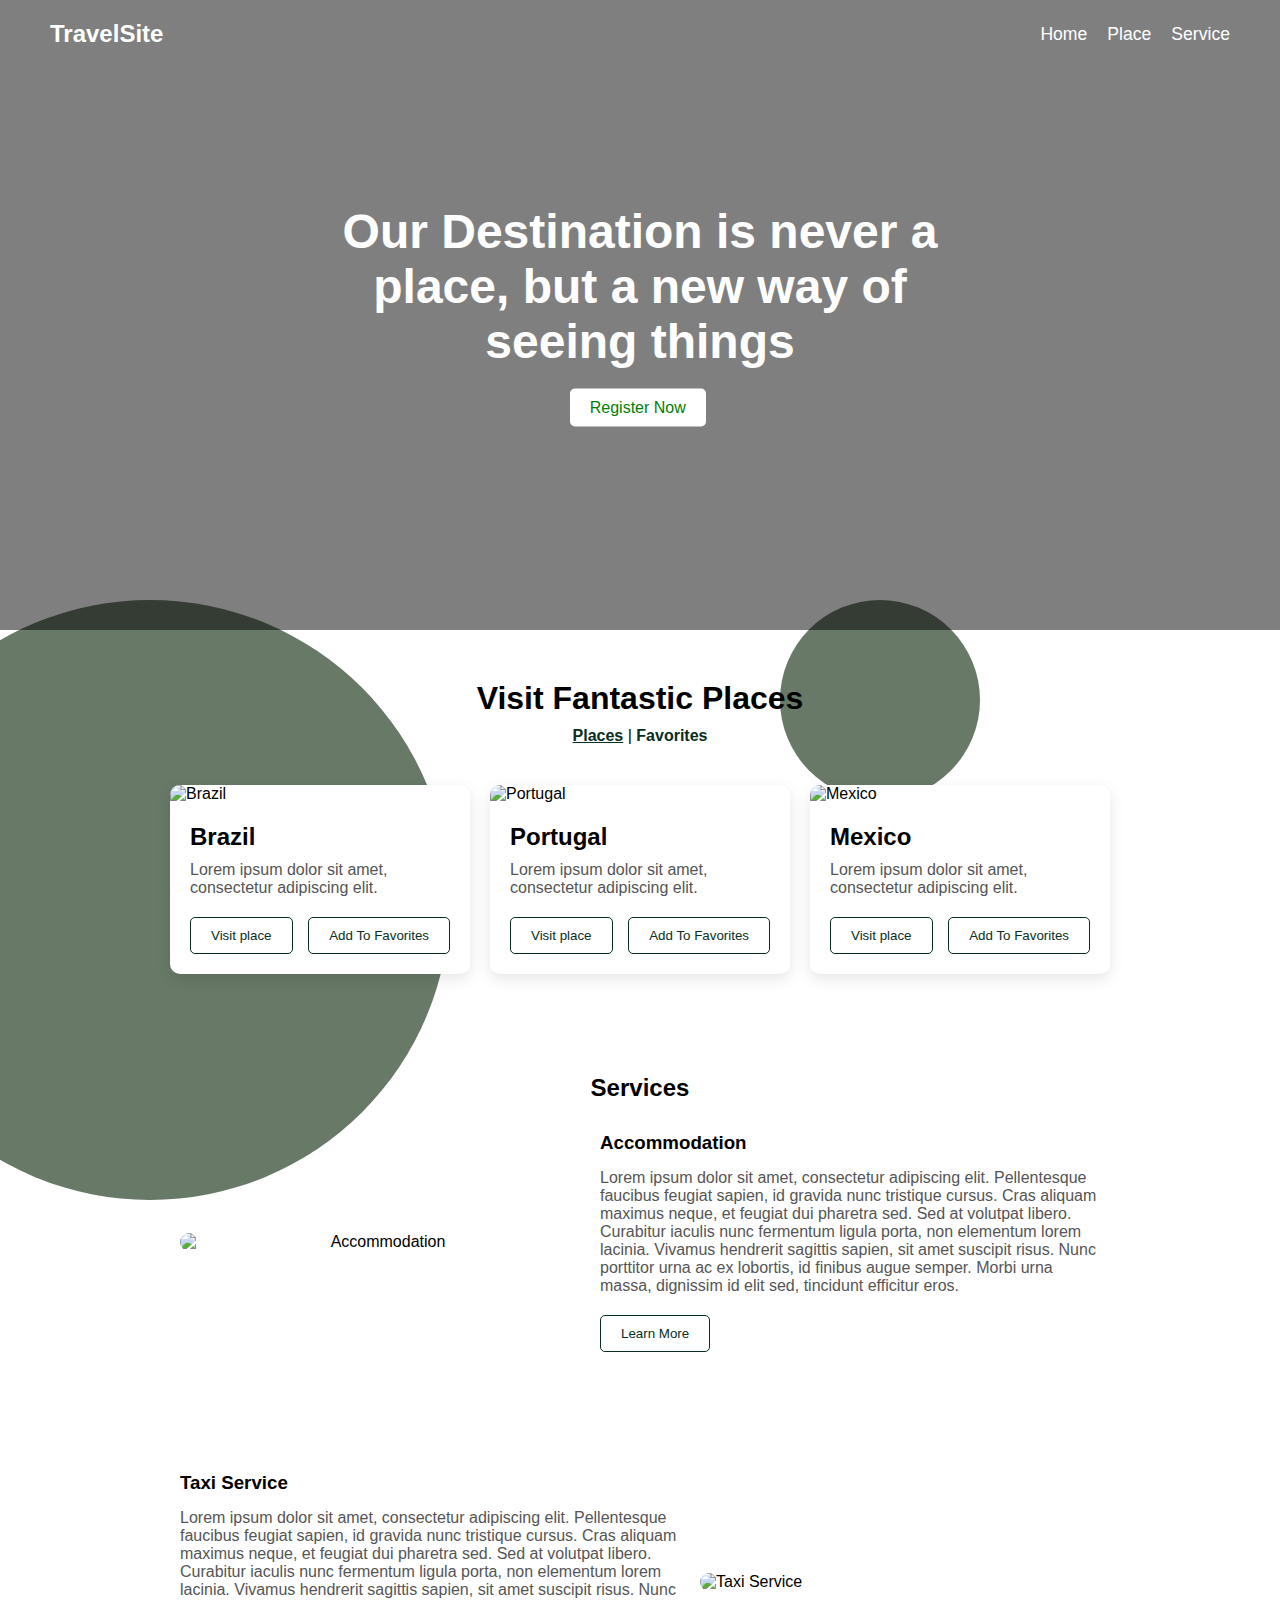
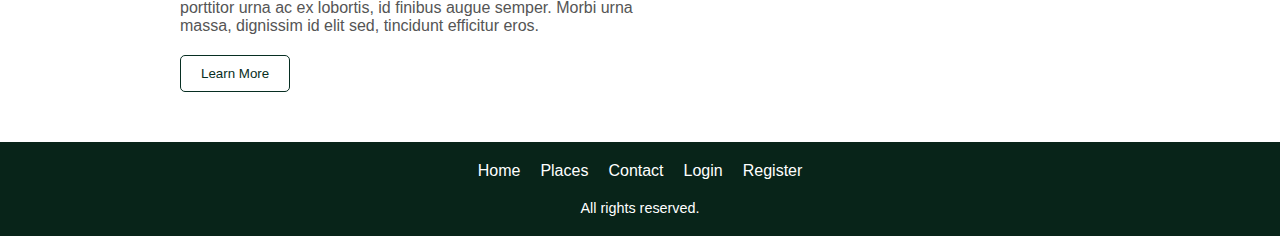
==== pagina/index.html @ 2ae44df0 "pagina" ====
<!DOCTYPE html>
<html lang="en">
<head>
    <meta charset="UTF-8">
    <meta name="viewport" content="width=device-width, initial-scale=1.0">
    <title>Travel Website</title>
    <link rel="stylesheet" href="styles.css">
    <style>
        
    </style>
</head>
<body>
    <div class="circulo1"></div>
    <div class="circulo2"></div>

    <header>
        <div class="overlay">
            <nav>
                <div class="logo">TravelSite</div>
                <ul>
                    <li><a href="#">Home</a></li>
                    <li><a href="#">Place</a></li>
                    <li><a href="#">Service</a></li>
                </ul>
            </nav>
            <div class="header-content">
                <h1>Our Destination is never a place, 
                    but a new way of seeing things</h1>
                
                <a href="#" class="btn">Register Now</a>
                <img src="" alt="">
            </div>
        </div>
    </header>

    <section class="places-section">
        <h1>Visit Fantastic Places</h1>
        <nav class="sub-menu">
            <a href="#" class="active">Places</a> | <a href="#">Favorites</a>
        </nav>

        <div class="cards-container">
            
            <div class="card">
                <img src="https://encrypted-tbn2.gstatic.com/images?q=tbn:ANd9GcSVIOHhsHjqAVZT3jkKhaDO_HNsZMYE4Z-TOv7F9QPjC3O-Abu1" alt="Brazil">
                <div class="card-content">
                    <h2>Brazil</h2>
                    <p>Lorem ipsum dolor sit amet, consectetur adipiscing elit.</p>
                    <div class="buttons">
                        <button>Visit place</button>
                        <button>Add To Favorites</button>
                    </div>
                </div>
            </div>
            
            <div class="card">
                <img src="https://encrypted-tbn1.gstatic.com/images?q=tbn:ANd9GcQgrIfgOj12pBYefpSc0kvxqsAULtHFbowl9EFf84vck4mCblpL" alt="Portugal">
                <div class="card-content">
                    <h2>Portugal</h2>
                    <p>Lorem ipsum dolor sit amet, consectetur adipiscing elit.</p>
                    <div class="buttons">
                        <button>Visit place</button>
                        <button>Add To Favorites</button>
                    </div>
                </div>
            </div>
            
            <div class="card">
                <img src="https://upload.wikimedia.org/wikipedia/commons/thumb/5/51/Chichen_Itza_3.jpg/640px-Chichen_Itza_3.jpg" alt="Mexico">
                <div class="card-content">
                    <h2>Mexico</h2>
                    <p>Lorem ipsum dolor sit amet, consectetur adipiscing elit.</p>
                    <div class="buttons">
                        <button>Visit place</button>
                        <button>Add To Favorites</button>
                    </div>
                </div>
            </div>
        </div>
    </section>

    <section class="services-section">
        <h2>Services</h2>
        <div class="service-item">
            <img src="https://s3-alpha-sig.figma.com/img/f211/7f42/77f97883c8eda46573ded4f627a7fbd9?Expires=1725840000&Key-Pair-Id=APKAQ4GOSFWCVNEHN3O4&Signature=JAcfW31ivbVCpCEfjpk5bs~NTjRxjiOBRThbnb1MOVOALol3wGexr5OO5Ii2IFae~b3zdnbv6Nr6RJns5H0FKMLCuHcePxTrkyTRhWU3NKRJd76v3sPqW8103jpNObsBnRxsJhvHvtvQIZ8v9wy1vDKYBmMPDeob5q3iZrWDSUWt0~HNju4idyUkNLmVsQ~VrQkot-3FgO5ZMTi~ch~elUwjj76LtFRzcN-sgjFxAuSofeWm~I7Q4u3e-ZjbjN55cYJFXQiJygfjDmDt0vCNxZ1U2yreJIqu2Ai1BQ0uHKgs7qp3y~bmISw2wkGoU84SwCJFLEp65xQXjwkiJ2vp~A__" alt="Accommodation">
            <div class="service-content">
                <h3>Accommodation</h3>
                <p>Lorem ipsum dolor sit amet, consectetur adipiscing elit. Pellentesque faucibus feugiat sapien, id gravida nunc tristique cursus. Cras aliquam maximus neque, et feugiat dui pharetra sed. Sed at volutpat libero. Curabitur iaculis nunc fermentum ligula porta, non elementum lorem lacinia. Vivamus hendrerit sagittis sapien, sit amet suscipit risus. Nunc porttitor urna ac ex lobortis, id finibus augue semper. Morbi urna massa, dignissim id elit sed, tincidunt efficitur eros.</p>
                <button>Learn More</button>
            </div>
        </div>
    </section>

    
    <div class="spacer"></div>

    <section class="taxi-section">
        <div class="service-item">
            <div class="service-content">
                <h3>Taxi Service</h3>
                <p>Lorem ipsum dolor sit amet, consectetur adipiscing elit. Pellentesque faucibus feugiat sapien, id gravida nunc tristique cursus. Cras aliquam maximus neque, et feugiat dui pharetra sed. Sed at volutpat libero. Curabitur iaculis nunc fermentum ligula porta, non elementum lorem lacinia. Vivamus hendrerit sagittis sapien, sit amet suscipit risus. Nunc porttitor urna ac ex lobortis, id finibus augue semper. Morbi urna massa, dignissim id elit sed, tincidunt efficitur eros.</p>
                <button>Learn More</button>
            </div>
            <img src="https://s3-alpha-sig.figma.com/img/2387/f7f4/2d3dbca6db7e0f5dc949e6aa856f477e?Expires=1725840000&Key-Pair-Id=APKAQ4GOSFWCVNEHN3O4&Signature=YdDckgXB8Ryu~8HmHih3nx5GJkH6hQB6gECGSrLTYzcQyb48cBBmLM2H3bJg1aalDjbkDOSP-mqIbOAB7spg98jjFUmNMyloyWKBiacjvtXQnQWyf5MiJ61gaqBeeJW6k1NwBNMqLExl9ipUcCWriBkkjdE8pJuc5brG-7iLDdYBK3bSZgOAiCh1Z~A40uaYqS1mpZ9W~0WoXVxWLmMRWCY3Z634N64ev5E5TbOwyuFUHl7nEmtu6xFDmH8rjErA-kA6cPZ~rE-Qg-X7Ti4PZOfhSEQ0OV5dct1pj1HydfIAXFckn1srPXE4w6WkCh6h8KUIrFOiIZLhQkCUdbG1GQ__" alt="Taxi Service">
        </div>
    </section>
    <div class="spacer"></div>
    <footer>
        <nav>
            <ul>
                <li><a href="#">Home</a></li>
                <li><a href="#">Places</a></li>
                <li><a href="#">Contact</a></li>
                <li><a href="#">Login</a></li>
                <li><a href="#">Register</a></li>
            </ul>
        </nav>
        <p>All rights reserved.</p>
    </footer>

</body>
</html>
---- pagina/styles.css ----
body, h1, h2, h3, p, ul, li {
    margin: 0;
    padding: 0;
    font-family: 'Arial', sans-serif;
}


header {
    position: relative;
    height: 70vh;
    background: url('https://s3-alpha-sig.figma.com/img/dc5e/6f49/188b2389b0e974093560030b713f5183?Expires=1725840000&Key-Pair-Id=APKAQ4GOSFWCVNEHN3O4&Signature=mBSjk0veWOFPQyH9C2gTd4fEYN3L-2EzKtVresQxyf38GY7gsolXmtoa2jEkVU-lA-QFUHwJWeHb3N3vypzztDmDbujr~CRLzWOrkCUYLIz38bwCAae4~BNYVya69Pj9XPIqG-mxy0gGi9l4w-qtQo6eXiuTtVDrNQg3hggXap8~6SNRyf098GayKheHj3~3~RvOBX6CFCkUpoRvyCPAFJr8Rp8ON8Wn06exbmbSJUcoT37nV~9lrOshLhrSCPYIW1lyrCzozghlLqCCIapcBLwYKmosY3npqet2IeRY9X5r9hKl3V4TRyPi3L9Xdu3-2Gpyrz026Qzi0llN0hsjDQ__') no-repeat; 
    background-size: 100%;
    background-position-x: center;
    background-position-y: 80%;
    color: white;
}

header .overlay {
    position: absolute;
    top: 0;
    left: 0;
    width: 100%;
    height: 100%;
    background: rgba(0, 0, 0, 0.5); 
}



header nav {
    display: flex;
    justify-content: space-between;
    align-items: center;
    padding: 20px 50px;
}

header nav .logo {
    font-size: 1.5em;
    font-weight: bold;
}

header nav ul {
    list-style: none;
    display: flex;
    gap: 20px;
}

header nav ul li a {
    color: white;
    text-decoration: none;
    font-size: 1.1em;
}

header .header-content {
    position: absolute;
    top: 50%;
    left: 50%;
    transform: translate(-50%, -50%);
    text-align: center;
}

header .header-content h1 {
    font-size: 3em;
    margin: 0;
}


.btn {
    display: inline-block;
    background-color: white;
    color: green;
    padding: 10px 20px;
    margin-top: 20px;
    text-decoration: none;
    border-radius: 5px;
    font-size: 16px;
    transition: background-color 0.3s ease;
}




.places-section {
    text-align: center;
    padding: 50px 0;
}

.places-section h1 {
    margin-bottom: 10px;
}

.sub-menu {
    margin-bottom: 40px;
}

.sub-menu a {
    text-decoration: none;
    color: #072E22;
    font-weight: bold;
}

.sub-menu a.active {
    text-decoration: underline;
}

.cards-container {
    display: flex;
    justify-content: center;
    gap: 20px;
}

.card {
    background: white;
    border-radius: 10px;
    box-shadow: 0 5px 15px rgba(0, 0, 0, 0.1);
    overflow: hidden;
    width: 300px;
    text-align: left;
}

.card img {
    width: 100%;
    height: auto;
}

.card-content {
    padding: 20px;
}

.card-content h2 {
    margin-bottom: 10px;
}

.card-content p {
    margin-bottom: 20px;
    color: #555;
}

.buttons {
    display: flex;
    justify-content: space-between;
}

.buttons button {
    background: none;
    border: 1px solid #072E22;
    color: #072E22;
    padding: 10px 20px;
    border-radius: 5px;
    cursor: pointer;
    transition: background 0.3s, color 0.3s;
}

.buttons button:hover {
    background: #072E22;
    color: white;
}


.services-section  {
    text-align: center;
    padding: 50px 0;
}

.services-section h2 {
    margin-bottom: 30px;
}


.service-item {
    display: flex;
    align-items: center;
    justify-content: center;
    gap: 20px;
    margin-top: 20px;
}

.service-item img {
    width: 400px;
    border-radius: 10px;
}

.service-content {
    max-width: 500px;
    text-align: left;
}

.service-content h3 {
    margin-bottom: 15px;
}

.service-content p {
    margin-bottom: 20px;
    color: #555;
}

.service-content button {
    background: none;
    border: 1px solid #072E22;
    color: #072E22;
    padding: 10px 20px;
    border-radius: 5px;
    cursor: pointer;
    transition: background 0.3s, color 0.3s;
}

.service-content button:hover {
    background: #072E22;
    color: white;
}


footer {
    background-color: #082419;
    color: white;
    text-align: center;
    padding: 20px 0;
}

footer nav ul {
    list-style: none;
    display: flex;
    justify-content: center;
    gap: 20px;
}

footer nav ul li a {
    color: white;
    text-decoration: none;
}

footer p {
    margin-top: 20px;
    font-size: 0.9em;
}

.spacer {
    height: 50px; 
}

@media (min-width: 600px) {
    .circulo1 {
        width: 600px;
        height: 600px;
        z-index: -100;
        margin-top: 600px;
        left: -150px;
        position: absolute;
        border-radius: 50%;
        background-color: rgba(53, 75, 53, 0.747);
    }

    .circulo2 {
        width: 200px;
        height: 200px;
        position: absolute;
        right: 300px;
        top: 600px;
        z-index: -100;
        border-radius: 50%;
        background-color: rgba(53, 75, 53, 0.747);
    }
}
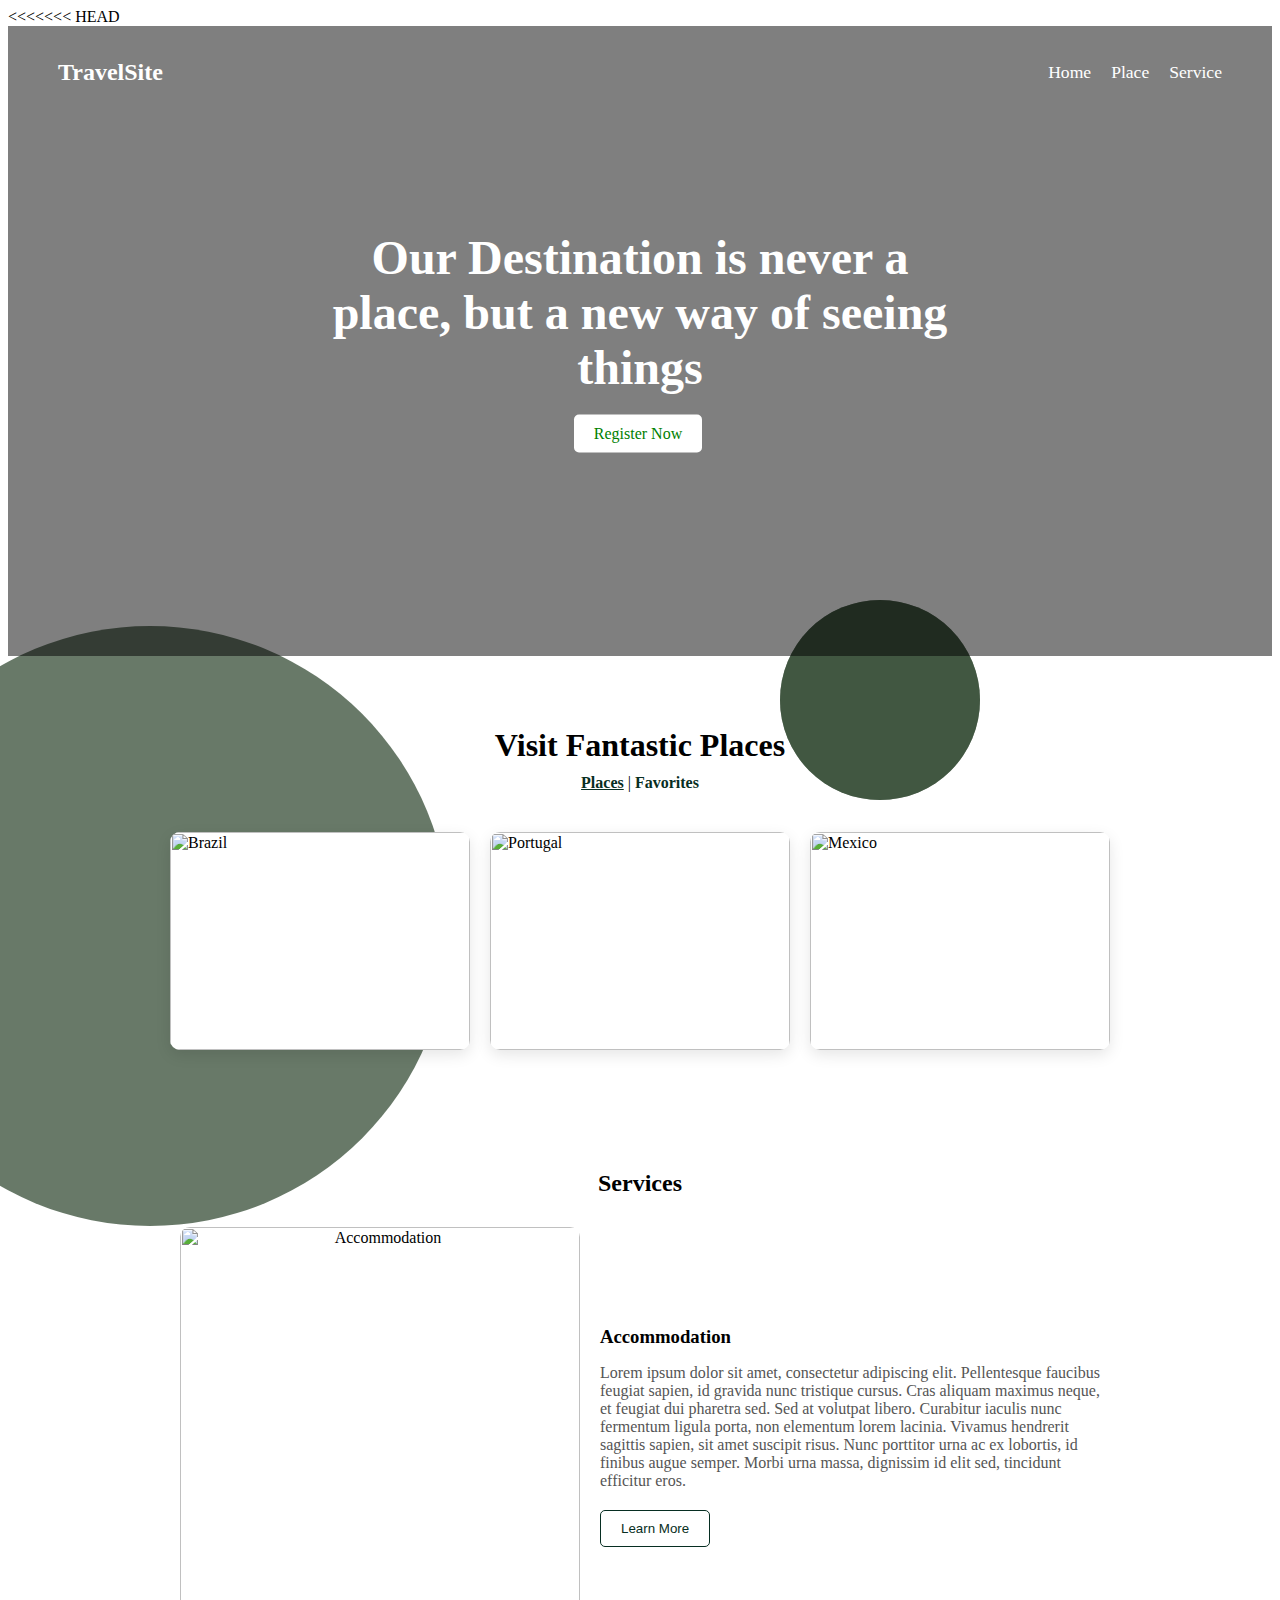
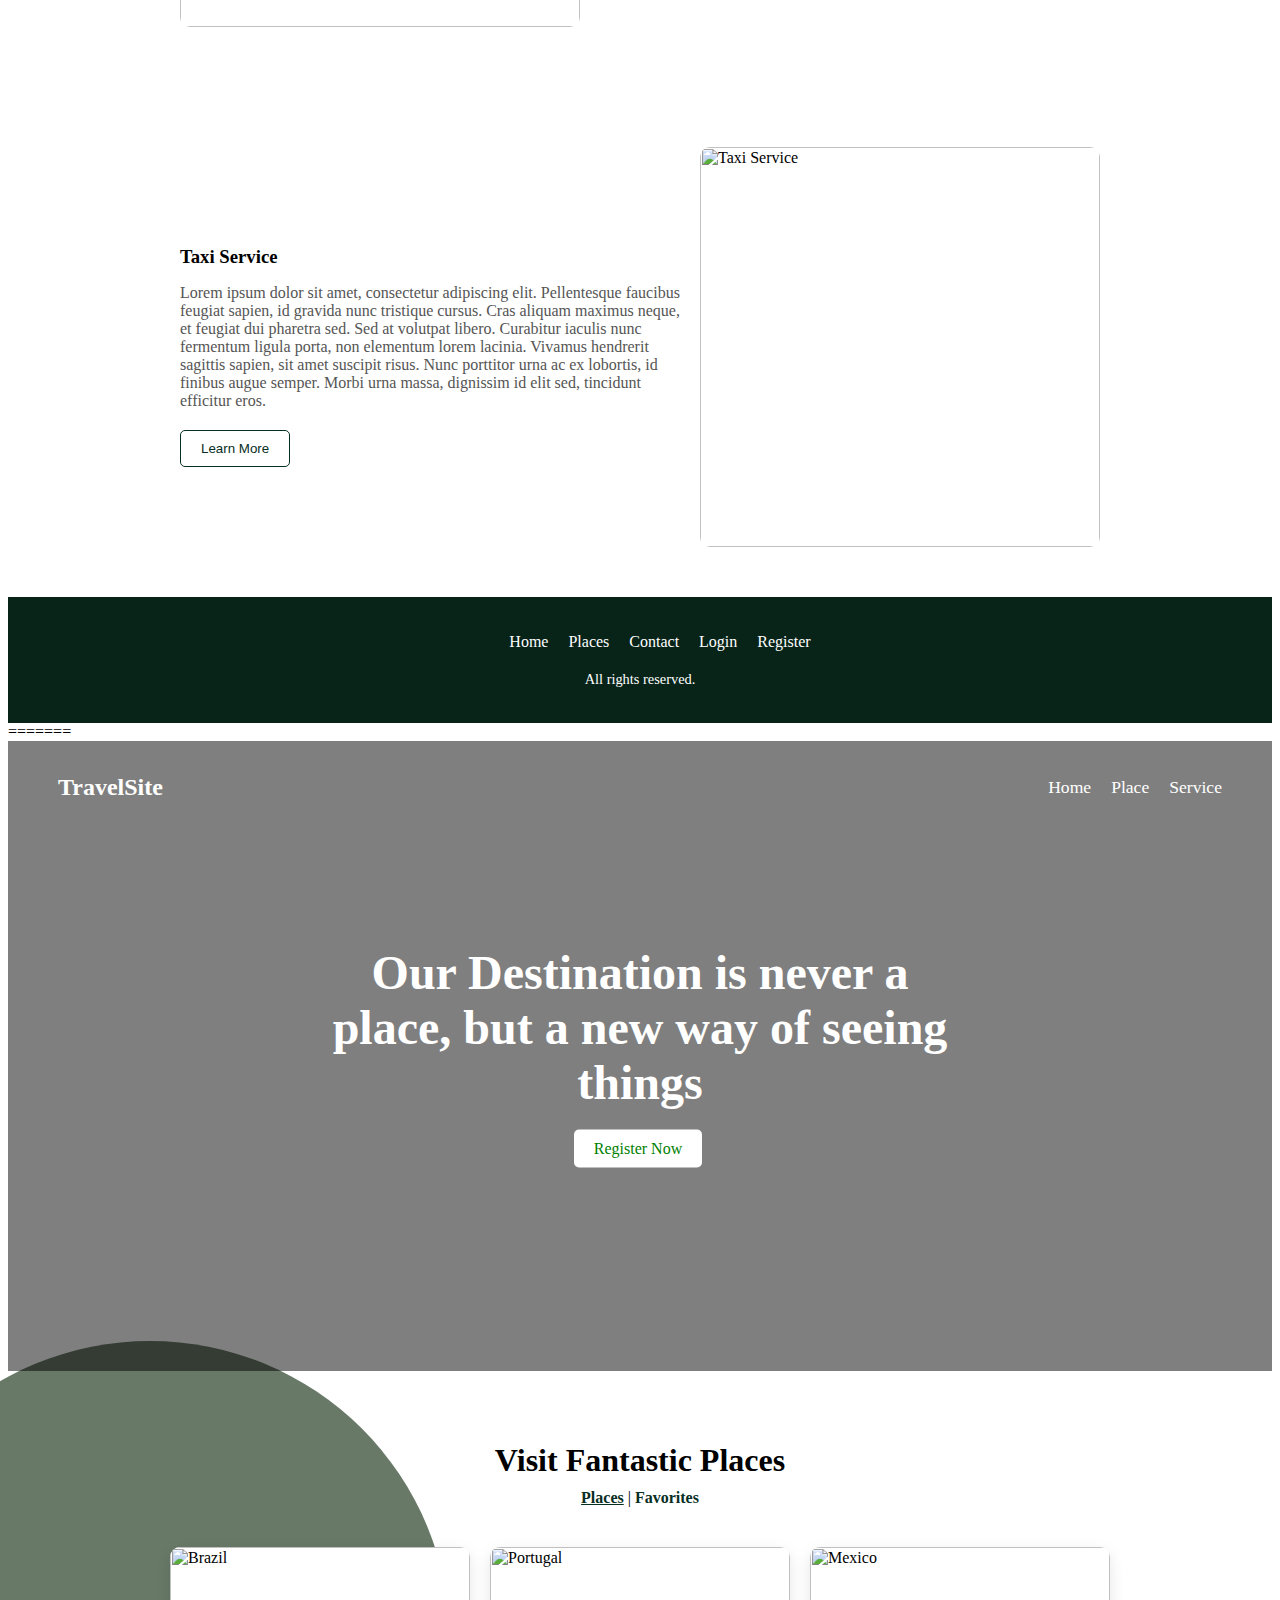
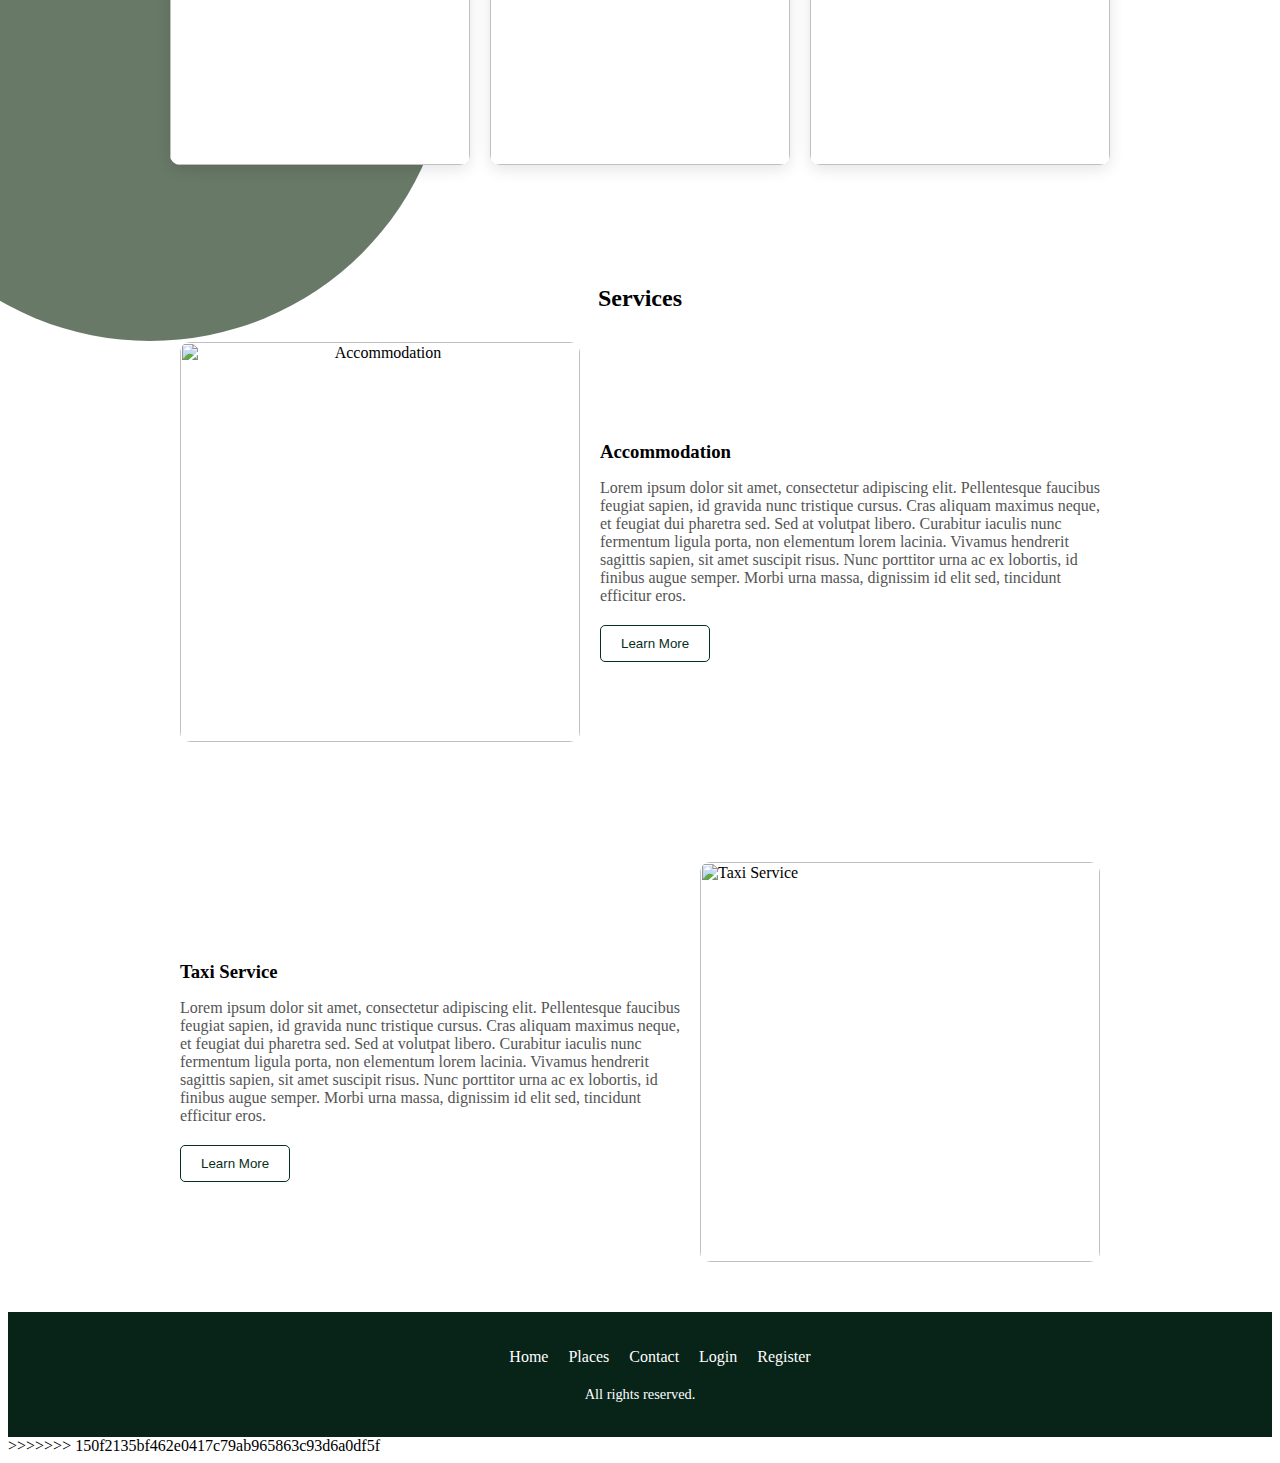
==== commit 56ceee60: "cambios" ====
--- a/pagina/index.html
+++ b/pagina/index.html
@@ -1,3 +1,4 @@
+<<<<<<< HEAD
 <!DOCTYPE html>
 <html lang="en">
 <head>
@@ -47,7 +48,7 @@
                     <h2>Brazil</h2>
                     <p>Lorem ipsum dolor sit amet, consectetur adipiscing elit.</p>
                     <div class="buttons">
-                        <button>Visit place</button>
+                        <button class="visit-place" data-country="Brazil" data-image="https://encrypted-tbn2.gstatic.com/images?q=tbn:ANd9GcSVIOHhsHjqAVZT3jkKhaDO_HNsZMYE4Z-TOv7F9QPjC3O-Abu1" data-description="Brazil is known for its tropical beaches, rainforests, and vibrant culture.">Visit place</button>
                         <button>Add To Favorites</button>
                     </div>
                 </div>
@@ -59,7 +60,7 @@
                     <h2>Portugal</h2>
                     <p>Lorem ipsum dolor sit amet, consectetur adipiscing elit.</p>
                     <div class="buttons">
-                        <button>Visit place</button>
+                        <button class="visit-place" data-country="Portugal" data-image="https://encrypted-tbn1.gstatic.com/images?q=tbn:ANd9GcQgrIfgOj12pBYefpSc0kvxqsAULtHFbowl9EFf84vck4mCblpL" data-description="Portugal is known for its historical landmarks, beautiful beaches, and delicious cuisine.">Visit place</button>
                         <button>Add To Favorites</button>
                     </div>
                 </div>
@@ -71,7 +72,7 @@
                     <h2>Mexico</h2>
                     <p>Lorem ipsum dolor sit amet, consectetur adipiscing elit.</p>
                     <div class="buttons">
-                        <button>Visit place</button>
+                        <button class="visit-place" data-country="Mexico" data-image="https://upload.wikimedia.org/wikipedia/commons/thumb/5/51/Chichen_Itza_3.jpg/640px-Chichen_Itza_3.jpg" data-description="Mexico offers a blend of modern cities, ancient ruins, and vibrant culture.">Visit place</button>
                         <button>Add To Favorites</button>
                     </div>
                 </div>
@@ -82,7 +83,7 @@
     <section class="services-section">
         <h2>Services</h2>
         <div class="service-item">
-            <img src="https://s3-alpha-sig.figma.com/img/f211/7f42/77f97883c8eda46573ded4f627a7fbd9?Expires=1725840000&Key-Pair-Id=APKAQ4GOSFWCVNEHN3O4&Signature=JAcfW31ivbVCpCEfjpk5bs~NTjRxjiOBRThbnb1MOVOALol3wGexr5OO5Ii2IFae~b3zdnbv6Nr6RJns5H0FKMLCuHcePxTrkyTRhWU3NKRJd76v3sPqW8103jpNObsBnRxsJhvHvtvQIZ8v9wy1vDKYBmMPDeob5q3iZrWDSUWt0~HNju4idyUkNLmVsQ~VrQkot-3FgO5ZMTi~ch~elUwjj76LtFRzcN-sgjFxAuSofeWm~I7Q4u3e-ZjbjN55cYJFXQiJygfjDmDt0vCNxZ1U2yreJIqu2Ai1BQ0uHKgs7qp3y~bmISw2wkGoU84SwCJFLEp65xQXjwkiJ2vp~A__" alt="Accommodation">
+            <img src="https://s3-alpha-sig.figma.com/img/f211/7f42/77f97883c8eda46573ded4f627a7fbd9?Expires=1729468800&Key-Pair-Id=APKAQ4GOSFWCVNEHN3O4&Signature=CHso~2fbW4JmCZ6v344NCRsV-hiexZ4Yf~~8CoFec0WB~ww0FepSpCwjx95UBZ9kbRFhb4jVEAgh4qrPXM6cYluhaucamerPU35rbHJysqO6W~hWiqQhlVPQJjEL-WtdP4pHT-hmtLT2VMlFLM-pQrT-dIUPwdSB39kfUHSNkM6bAJl~NrUJyAxQ6~P-2TVfIyEVe~rChDHMIXucdObtwgidehv-6lbbdBlk0~sBvrJOvOV-F2KOFNQH5Ky30-90UNNIs1DEpuoIVbCb-~d0zZnXdy9sKfClt3vVqyV4gh8PciPfr5S1~33Jb7g94rgXqakXIR8N6I~oUdifxB7kcA__" alt="Accommodation">
             <div class="service-content">
                 <h3>Accommodation</h3>
                 <p>Lorem ipsum dolor sit amet, consectetur adipiscing elit. Pellentesque faucibus feugiat sapien, id gravida nunc tristique cursus. Cras aliquam maximus neque, et feugiat dui pharetra sed. Sed at volutpat libero. Curabitur iaculis nunc fermentum ligula porta, non elementum lorem lacinia. Vivamus hendrerit sagittis sapien, sit amet suscipit risus. Nunc porttitor urna ac ex lobortis, id finibus augue semper. Morbi urna massa, dignissim id elit sed, tincidunt efficitur eros.</p>
@@ -101,7 +102,7 @@
                 <p>Lorem ipsum dolor sit amet, consectetur adipiscing elit. Pellentesque faucibus feugiat sapien, id gravida nunc tristique cursus. Cras aliquam maximus neque, et feugiat dui pharetra sed. Sed at volutpat libero. Curabitur iaculis nunc fermentum ligula porta, non elementum lorem lacinia. Vivamus hendrerit sagittis sapien, sit amet suscipit risus. Nunc porttitor urna ac ex lobortis, id finibus augue semper. Morbi urna massa, dignissim id elit sed, tincidunt efficitur eros.</p>
                 <button>Learn More</button>
             </div>
-            <img src="https://s3-alpha-sig.figma.com/img/2387/f7f4/2d3dbca6db7e0f5dc949e6aa856f477e?Expires=1725840000&Key-Pair-Id=APKAQ4GOSFWCVNEHN3O4&Signature=YdDckgXB8Ryu~8HmHih3nx5GJkH6hQB6gECGSrLTYzcQyb48cBBmLM2H3bJg1aalDjbkDOSP-mqIbOAB7spg98jjFUmNMyloyWKBiacjvtXQnQWyf5MiJ61gaqBeeJW6k1NwBNMqLExl9ipUcCWriBkkjdE8pJuc5brG-7iLDdYBK3bSZgOAiCh1Z~A40uaYqS1mpZ9W~0WoXVxWLmMRWCY3Z634N64ev5E5TbOwyuFUHl7nEmtu6xFDmH8rjErA-kA6cPZ~rE-Qg-X7Ti4PZOfhSEQ0OV5dct1pj1HydfIAXFckn1srPXE4w6WkCh6h8KUIrFOiIZLhQkCUdbG1GQ__" alt="Taxi Service">
+            <img src="https://s3-alpha-sig.figma.com/img/2387/f7f4/2d3dbca6db7e0f5dc949e6aa856f477e?Expires=1729468800&Key-Pair-Id=APKAQ4GOSFWCVNEHN3O4&Signature=MIA-k4H0KrnjK0hBtUazVjPa4T3Q-TM5L7mVZtXCCAVTN8K4VQ2pvmx2EAV1XgoL1wwIlRHgpW3K~Wec0JYYz9O8XRAD2HYoiSceEIqu4-alTOZt0jmVv5CA1kSAY3uJo4i--Z5GnX~[base64]" alt="Taxi Service">
         </div>
     </section>
     <div class="spacer"></div>
@@ -118,7 +119,152 @@
         <p>All rights reserved.</p>
     </footer>
 
+    
+    <div id="modal" class="modal">
+        <div class="modal-content">
+            <span class="close">&times;</span>
+            <div class="modal-header">
+                <h2 id="modal-title">Destination Name</h2>
+            </div>
+            <div class="modal-body">
+                <img id="modal-image" src="" alt="Country Image" style="width: 400px; height: auto; margin-right: 20px;">
+                <div id="modal-text">
+                    <p id="modal-description">Lorem ipsum dolor sit amet, consectetur adipiscing elit. Pellentesque faucibus feugiat sapien, id gravida nunc tristique cursus...</p>
+                </div>
+            </div>
+        </div>
+    </div>
+
+
+    <script src="index.js"></script>
+
 </body>
 </html>
 
 
+=======
+<!DOCTYPE html>
+<html lang="en">
+<head>
+    <meta charset="UTF-8">
+    <meta name="viewport" content="width=device-width, initial-scale=1.0">
+    <title>Travel Website</title>
+    <link rel="stylesheet" href="styles.css">
+    <style>
+        
+    </style>
+</head>
+<body>
+    <div class="circulo1"></div>
+    <div class="circulo2"></div>
+
+    <header>
+        <div class="overlay">
+            <nav>
+                <div class="logo">TravelSite</div>
+                <ul>
+                    <li><a href="#">Home</a></li>
+                    <li><a href="#">Place</a></li>
+                    <li><a href="#">Service</a></li>
+                </ul>
+            </nav>
+            <div class="header-content">
+                <h1>Our Destination is never a place, 
+                    but a new way of seeing things</h1>
+                
+                <a href="#" class="btn">Register Now</a>
+                <img src="" alt="">
+            </div>
+        </div>
+    </header>
+
+    <section class="places-section">
+        <h1>Visit Fantastic Places</h1>
+        <nav class="sub-menu">
+            <a href="#" class="active">Places</a> | <a href="#">Favorites</a>
+        </nav>
+
+        <div class="cards-container">
+            
+            <div class="card">
+                <img src="https://encrypted-tbn2.gstatic.com/images?q=tbn:ANd9GcSVIOHhsHjqAVZT3jkKhaDO_HNsZMYE4Z-TOv7F9QPjC3O-Abu1" alt="Brazil">
+                <div class="card-content">
+                    <h2>Brazil</h2>
+                    <p>Lorem ipsum dolor sit amet, consectetur adipiscing elit.</p>
+                    <div class="buttons">
+                        <button>Visit place</button>
+                        <button>Add To Favorites</button>
+                    </div>
+                </div>
+            </div>
+            
+            <div class="card">
+                <img src="https://encrypted-tbn1.gstatic.com/images?q=tbn:ANd9GcQgrIfgOj12pBYefpSc0kvxqsAULtHFbowl9EFf84vck4mCblpL" alt="Portugal">
+                <div class="card-content">
+                    <h2>Portugal</h2>
+                    <p>Lorem ipsum dolor sit amet, consectetur adipiscing elit.</p>
+                    <div class="buttons">
+                        <button>Visit place</button>
+                        <button>Add To Favorites</button>
+                    </div>
+                </div>
+            </div>
+            
+            <div class="card">
+                <img src="https://upload.wikimedia.org/wikipedia/commons/thumb/5/51/Chichen_Itza_3.jpg/640px-Chichen_Itza_3.jpg" alt="Mexico">
+                <div class="card-content">
+                    <h2>Mexico</h2>
+                    <p>Lorem ipsum dolor sit amet, consectetur adipiscing elit.</p>
+                    <div class="buttons">
+                        <button>Visit place</button>
+                        <button>Add To Favorites</button>
+                    </div>
+                </div>
+            </div>
+        </div>
+    </section>
+
+    <section class="services-section">
+        <h2>Services</h2>
+        <div class="service-item">
+            <img src="https://s3-alpha-sig.figma.com/img/f211/7f42/77f97883c8eda46573ded4f627a7fbd9?Expires=1725840000&Key-Pair-Id=APKAQ4GOSFWCVNEHN3O4&Signature=JAcfW31ivbVCpCEfjpk5bs~NTjRxjiOBRThbnb1MOVOALol3wGexr5OO5Ii2IFae~b3zdnbv6Nr6RJns5H0FKMLCuHcePxTrkyTRhWU3NKRJd76v3sPqW8103jpNObsBnRxsJhvHvtvQIZ8v9wy1vDKYBmMPDeob5q3iZrWDSUWt0~HNju4idyUkNLmVsQ~VrQkot-3FgO5ZMTi~ch~elUwjj76LtFRzcN-sgjFxAuSofeWm~I7Q4u3e-ZjbjN55cYJFXQiJygfjDmDt0vCNxZ1U2yreJIqu2Ai1BQ0uHKgs7qp3y~bmISw2wkGoU84SwCJFLEp65xQXjwkiJ2vp~A__" alt="Accommodation">
+            <div class="service-content">
+                <h3>Accommodation</h3>
+                <p>Lorem ipsum dolor sit amet, consectetur adipiscing elit. Pellentesque faucibus feugiat sapien, id gravida nunc tristique cursus. Cras aliquam maximus neque, et feugiat dui pharetra sed. Sed at volutpat libero. Curabitur iaculis nunc fermentum ligula porta, non elementum lorem lacinia. Vivamus hendrerit sagittis sapien, sit amet suscipit risus. Nunc porttitor urna ac ex lobortis, id finibus augue semper. Morbi urna massa, dignissim id elit sed, tincidunt efficitur eros.</p>
+                <button>Learn More</button>
+            </div>
+        </div>
+    </section>
+
+    
+    <div class="spacer"></div>
+
+    <section class="taxi-section">
+        <div class="service-item">
+            <div class="service-content">
+                <h3>Taxi Service</h3>
+                <p>Lorem ipsum dolor sit amet, consectetur adipiscing elit. Pellentesque faucibus feugiat sapien, id gravida nunc tristique cursus. Cras aliquam maximus neque, et feugiat dui pharetra sed. Sed at volutpat libero. Curabitur iaculis nunc fermentum ligula porta, non elementum lorem lacinia. Vivamus hendrerit sagittis sapien, sit amet suscipit risus. Nunc porttitor urna ac ex lobortis, id finibus augue semper. Morbi urna massa, dignissim id elit sed, tincidunt efficitur eros.</p>
+                <button>Learn More</button>
+            </div>
+            <img src="https://s3-alpha-sig.figma.com/img/2387/f7f4/2d3dbca6db7e0f5dc949e6aa856f477e?Expires=1725840000&Key-Pair-Id=APKAQ4GOSFWCVNEHN3O4&Signature=YdDckgXB8Ryu~8HmHih3nx5GJkH6hQB6gECGSrLTYzcQyb48cBBmLM2H3bJg1aalDjbkDOSP-mqIbOAB7spg98jjFUmNMyloyWKBiacjvtXQnQWyf5MiJ61gaqBeeJW6k1NwBNMqLExl9ipUcCWriBkkjdE8pJuc5brG-7iLDdYBK3bSZgOAiCh1Z~A40uaYqS1mpZ9W~0WoXVxWLmMRWCY3Z634N64ev5E5TbOwyuFUHl7nEmtu6xFDmH8rjErA-kA6cPZ~rE-Qg-X7Ti4PZOfhSEQ0OV5dct1pj1HydfIAXFckn1srPXE4w6WkCh6h8KUIrFOiIZLhQkCUdbG1GQ__" alt="Taxi Service">
+        </div>
+    </section>
+    <div class="spacer"></div>
+    <footer>
+        <nav>
+            <ul>
+                <li><a href="#">Home</a></li>
+                <li><a href="#">Places</a></li>
+                <li><a href="#">Contact</a></li>
+                <li><a href="#">Login</a></li>
+                <li><a href="#">Register</a></li>
+            </ul>
+        </nav>
+        <p>All rights reserved.</p>
+    </footer>
+
+</body>
+</html>
+
+
+>>>>>>> 150f2135bf462e0417c79ab965863c93d6a0df5f
--- a/pagina/styles.css
+++ b/pagina/styles.css
@@ -1,3 +1,4 @@
+<<<<<<< HEAD
 
 body, h1, h2, h3, p, ul, li {
     margin: 0;
@@ -9,7 +10,7 @@
 header {
     position: relative;
     height: 70vh;
-    background: url('https://s3-alpha-sig.figma.com/img/dc5e/6f49/188b2389b0e974093560030b713f5183?Expires=1725840000&Key-Pair-Id=APKAQ4GOSFWCVNEHN3O4&Signature=mBSjk0veWOFPQyH9C2gTd4fEYN3L-2EzKtVresQxyf38GY7gsolXmtoa2jEkVU-lA-QFUHwJWeHb3N3vypzztDmDbujr~CRLzWOrkCUYLIz38bwCAae4~BNYVya69Pj9XPIqG-mxy0gGi9l4w-qtQo6eXiuTtVDrNQg3hggXap8~6SNRyf098GayKheHj3~3~RvOBX6CFCkUpoRvyCPAFJr8Rp8ON8Wn06exbmbSJUcoT37nV~9lrOshLhrSCPYIW1lyrCzozghlLqCCIapcBLwYKmosY3npqet2IeRY9X5r9hKl3V4TRyPi3L9Xdu3-2Gpyrz026Qzi0llN0hsjDQ__') no-repeat; 
+    background: url('https://s3-alpha-sig.figma.com/img/dc5e/6f49/188b2389b0e974093560030b713f5183?Expires=1729468800&Key-Pair-Id=APKAQ4GOSFWCVNEHN3O4&Signature=XcNSLJNB1C0KZ33jB47xwqrzT4Af4r5q-Cg-tf1kGqa1X-m~axKGxX7zeMo7Xpr6a9mE3zMLbuZjKhvjUqKH4U~6dB5ouhIjSoDF7GKuqKG0iFJ2BxQdXUA43VTXnIiCMY823ceY29gEfTd9XQGKyXqUFANsePKj3W8kIG-7ryIraW22Q27OUnZUGowWQg7XwvV0DPGYOZ1~yDev9H8eG9ONMWjLmtF6HNTauiTuE7hDn7VC--9~AudFa76CY1fmffRJHoxyjwQE-ojiujHpl2lL2vVEYMsi~YUU~-Qha00YmlP2QQviv~vmviaB5812GbOV-0IEZZ4rU~2ZYOABQQ__') no-repeat; 
     background-size: 100%;
     background-position-x: center;
     background-position-y: 80%;
@@ -262,3 +263,323 @@
     }
 }
 
+.modal {
+    display: none; 
+    position: fixed; 
+    z-index: 1; 
+    left: 0;
+    top: 0;
+    width: 100%; 
+    height: 100%; 
+    background-color: rgba(0, 0, 0, 0.5);
+    justify-content: center;
+    align-items: center;
+}
+
+.modal-content {
+    background-color: white;
+    padding: 20px;
+    border-radius: 10px;
+    display: flex;
+    flex-direction: column;
+    max-width: 800px;
+    width: 90%;
+    box-shadow: 0 5px 15px rgba(0, 0, 0, 0.3);
+}
+
+.modal-header {
+    flex: 1;
+    text-align: left;
+    margin-bottom: 20px;
+}
+
+.modal-body {
+    display: flex;
+    align-items: flex-start;
+}
+
+.modal-body img {
+    border-radius: 10px;
+    max-width: 400px;
+    height: auto;
+}
+
+.modal-body #modal-text {
+    max-width: 400px;
+    text-align: justify;
+}
+
+.close {
+    position: absolute;
+    top: 10px;
+    right: 20px;
+    font-size: 30px;
+    cursor: pointer;
+    color: black;
+}
+=======
+
+body, h1, h2, h3, p, ul, li {
+    margin: 0;
+    padding: 0;
+    font-family: 'Arial', sans-serif;
+}
+
+
+header {
+    position: relative;
+    height: 70vh;
+    background: url('https://s3-alpha-sig.figma.com/img/dc5e/6f49/188b2389b0e974093560030b713f5183?Expires=1725840000&Key-Pair-Id=APKAQ4GOSFWCVNEHN3O4&Signature=mBSjk0veWOFPQyH9C2gTd4fEYN3L-2EzKtVresQxyf38GY7gsolXmtoa2jEkVU-lA-QFUHwJWeHb3N3vypzztDmDbujr~CRLzWOrkCUYLIz38bwCAae4~BNYVya69Pj9XPIqG-mxy0gGi9l4w-qtQo6eXiuTtVDrNQg3hggXap8~6SNRyf098GayKheHj3~3~RvOBX6CFCkUpoRvyCPAFJr8Rp8ON8Wn06exbmbSJUcoT37nV~9lrOshLhrSCPYIW1lyrCzozghlLqCCIapcBLwYKmosY3npqet2IeRY9X5r9hKl3V4TRyPi3L9Xdu3-2Gpyrz026Qzi0llN0hsjDQ__') no-repeat; 
+    background-size: 100%;
+    background-position-x: center;
+    background-position-y: 80%;
+    color: white;
+}
+
+header .overlay {
+    position: absolute;
+    top: 0;
+    left: 0;
+    width: 100%;
+    height: 100%;
+    background: rgba(0, 0, 0, 0.5); 
+}
+
+
+
+header nav {
+    display: flex;
+    justify-content: space-between;
+    align-items: center;
+    padding: 20px 50px;
+}
+
+header nav .logo {
+    font-size: 1.5em;
+    font-weight: bold;
+}
+
+header nav ul {
+    list-style: none;
+    display: flex;
+    gap: 20px;
+}
+
+header nav ul li a {
+    color: white;
+    text-decoration: none;
+    font-size: 1.1em;
+}
+
+header .header-content {
+    position: absolute;
+    top: 50%;
+    left: 50%;
+    transform: translate(-50%, -50%);
+    text-align: center;
+}
+
+header .header-content h1 {
+    font-size: 3em;
+    margin: 0;
+}
+
+
+.btn {
+    display: inline-block;
+    background-color: white;
+    color: green;
+    padding: 10px 20px;
+    margin-top: 20px;
+    text-decoration: none;
+    border-radius: 5px;
+    font-size: 16px;
+    transition: background-color 0.3s ease;
+}
+
+
+
+
+.places-section {
+    text-align: center;
+    padding: 50px 0;
+}
+
+.places-section h1 {
+    margin-bottom: 10px;
+}
+
+.sub-menu {
+    margin-bottom: 40px;
+}
+
+.sub-menu a {
+    text-decoration: none;
+    color: #072E22;
+    font-weight: bold;
+}
+
+.sub-menu a.active {
+    text-decoration: underline;
+}
+
+.cards-container {
+    display: flex;
+    justify-content: center;
+    gap: 20px;
+}
+
+.card {
+    background: white;
+    border-radius: 10px;
+    box-shadow: 0 5px 15px rgba(0, 0, 0, 0.1);
+    overflow: hidden;
+    width: 300px;
+    text-align: left;
+}
+
+.card img {
+    width: 100%;
+    height: auto;
+}
+
+.card-content {
+    padding: 20px;
+}
+
+.card-content h2 {
+    margin-bottom: 10px;
+}
+
+.card-content p {
+    margin-bottom: 20px;
+    color: #555;
+}
+
+.buttons {
+    display: flex;
+    justify-content: space-between;
+}
+
+.buttons button {
+    background: none;
+    border: 1px solid #072E22;
+    color: #072E22;
+    padding: 10px 20px;
+    border-radius: 5px;
+    cursor: pointer;
+    transition: background 0.3s, color 0.3s;
+}
+
+.buttons button:hover {
+    background: #072E22;
+    color: white;
+}
+
+
+.services-section  {
+    text-align: center;
+    padding: 50px 0;
+}
+
+.services-section h2 {
+    margin-bottom: 30px;
+}
+
+
+.service-item {
+    display: flex;
+    align-items: center;
+    justify-content: center;
+    gap: 20px;
+    margin-top: 20px;
+}
+
+.service-item img {
+    width: 400px;
+    border-radius: 10px;
+}
+
+.service-content {
+    max-width: 500px;
+    text-align: left;
+}
+
+.service-content h3 {
+    margin-bottom: 15px;
+}
+
+.service-content p {
+    margin-bottom: 20px;
+    color: #555;
+}
+
+.service-content button {
+    background: none;
+    border: 1px solid #072E22;
+    color: #072E22;
+    padding: 10px 20px;
+    border-radius: 5px;
+    cursor: pointer;
+    transition: background 0.3s, color 0.3s;
+}
+
+.service-content button:hover {
+    background: #072E22;
+    color: white;
+}
+
+
+footer {
+    background-color: #082419;
+    color: white;
+    text-align: center;
+    padding: 20px 0;
+}
+
+footer nav ul {
+    list-style: none;
+    display: flex;
+    justify-content: center;
+    gap: 20px;
+}
+
+footer nav ul li a {
+    color: white;
+    text-decoration: none;
+}
+
+footer p {
+    margin-top: 20px;
+    font-size: 0.9em;
+}
+
+.spacer {
+    height: 50px; 
+}
+
+@media (min-width: 600px) {
+    .circulo1 {
+        width: 600px;
+        height: 600px;
+        z-index: -100;
+        margin-top: 600px;
+        left: -150px;
+        position: absolute;
+        border-radius: 50%;
+        background-color: rgba(53, 75, 53, 0.747);
+    }
+
+    .circulo2 {
+        width: 200px;
+        height: 200px;
+        position: absolute;
+        right: 300px;
+        top: 600px;
+        z-index: -100;
+        border-radius: 50%;
+        background-color: rgba(53, 75, 53, 0.747);
+    }
+}
+
+>>>>>>> 150f2135bf462e0417c79ab965863c93d6a0df5f
--- a/pagina/styles.css
+++ b/pagina/styles.css
@@ -1,3 +1,4 @@
+<<<<<<< HEAD
 
 body, h1, h2, h3, p, ul, li {
     margin: 0;
@@ -9,7 +10,7 @@
 header {
     position: relative;
     height: 70vh;
-    background: url('https://s3-alpha-sig.figma.com/img/dc5e/6f49/188b2389b0e974093560030b713f5183?Expires=1725840000&Key-Pair-Id=APKAQ4GOSFWCVNEHN3O4&Signature=mBSjk0veWOFPQyH9C2gTd4fEYN3L-2EzKtVresQxyf38GY7gsolXmtoa2jEkVU-lA-QFUHwJWeHb3N3vypzztDmDbujr~CRLzWOrkCUYLIz38bwCAae4~BNYVya69Pj9XPIqG-mxy0gGi9l4w-qtQo6eXiuTtVDrNQg3hggXap8~6SNRyf098GayKheHj3~3~RvOBX6CFCkUpoRvyCPAFJr8Rp8ON8Wn06exbmbSJUcoT37nV~9lrOshLhrSCPYIW1lyrCzozghlLqCCIapcBLwYKmosY3npqet2IeRY9X5r9hKl3V4TRyPi3L9Xdu3-2Gpyrz026Qzi0llN0hsjDQ__') no-repeat; 
+    background: url('https://s3-alpha-sig.figma.com/img/dc5e/6f49/188b2389b0e974093560030b713f5183?Expires=1729468800&Key-Pair-Id=APKAQ4GOSFWCVNEHN3O4&Signature=XcNSLJNB1C0KZ33jB47xwqrzT4Af4r5q-Cg-tf1kGqa1X-m~axKGxX7zeMo7Xpr6a9mE3zMLbuZjKhvjUqKH4U~6dB5ouhIjSoDF7GKuqKG0iFJ2BxQdXUA43VTXnIiCMY823ceY29gEfTd9XQGKyXqUFANsePKj3W8kIG-7ryIraW22Q27OUnZUGowWQg7XwvV0DPGYOZ1~yDev9H8eG9ONMWjLmtF6HNTauiTuE7hDn7VC--9~AudFa76CY1fmffRJHoxyjwQE-ojiujHpl2lL2vVEYMsi~YUU~-Qha00YmlP2QQviv~vmviaB5812GbOV-0IEZZ4rU~2ZYOABQQ__') no-repeat; 
     background-size: 100%;
     background-position-x: center;
     background-position-y: 80%;
@@ -262,3 +263,323 @@
     }
 }
 
+.modal {
+    display: none; 
+    position: fixed; 
+    z-index: 1; 
+    left: 0;
+    top: 0;
+    width: 100%; 
+    height: 100%; 
+    background-color: rgba(0, 0, 0, 0.5);
+    justify-content: center;
+    align-items: center;
+}
+
+.modal-content {
+    background-color: white;
+    padding: 20px;
+    border-radius: 10px;
+    display: flex;
+    flex-direction: column;
+    max-width: 800px;
+    width: 90%;
+    box-shadow: 0 5px 15px rgba(0, 0, 0, 0.3);
+}
+
+.modal-header {
+    flex: 1;
+    text-align: left;
+    margin-bottom: 20px;
+}
+
+.modal-body {
+    display: flex;
+    align-items: flex-start;
+}
+
+.modal-body img {
+    border-radius: 10px;
+    max-width: 400px;
+    height: auto;
+}
+
+.modal-body #modal-text {
+    max-width: 400px;
+    text-align: justify;
+}
+
+.close {
+    position: absolute;
+    top: 10px;
+    right: 20px;
+    font-size: 30px;
+    cursor: pointer;
+    color: black;
+}
+=======
+
+body, h1, h2, h3, p, ul, li {
+    margin: 0;
+    padding: 0;
+    font-family: 'Arial', sans-serif;
+}
+
+
+header {
+    position: relative;
+    height: 70vh;
+    background: url('https://s3-alpha-sig.figma.com/img/dc5e/6f49/188b2389b0e974093560030b713f5183?Expires=1725840000&Key-Pair-Id=APKAQ4GOSFWCVNEHN3O4&Signature=mBSjk0veWOFPQyH9C2gTd4fEYN3L-2EzKtVresQxyf38GY7gsolXmtoa2jEkVU-lA-QFUHwJWeHb3N3vypzztDmDbujr~CRLzWOrkCUYLIz38bwCAae4~BNYVya69Pj9XPIqG-mxy0gGi9l4w-qtQo6eXiuTtVDrNQg3hggXap8~6SNRyf098GayKheHj3~3~RvOBX6CFCkUpoRvyCPAFJr8Rp8ON8Wn06exbmbSJUcoT37nV~9lrOshLhrSCPYIW1lyrCzozghlLqCCIapcBLwYKmosY3npqet2IeRY9X5r9hKl3V4TRyPi3L9Xdu3-2Gpyrz026Qzi0llN0hsjDQ__') no-repeat; 
+    background-size: 100%;
+    background-position-x: center;
+    background-position-y: 80%;
+    color: white;
+}
+
+header .overlay {
+    position: absolute;
+    top: 0;
+    left: 0;
+    width: 100%;
+    height: 100%;
+    background: rgba(0, 0, 0, 0.5); 
+}
+
+
+
+header nav {
+    display: flex;
+    justify-content: space-between;
+    align-items: center;
+    padding: 20px 50px;
+}
+
+header nav .logo {
+    font-size: 1.5em;
+    font-weight: bold;
+}
+
+header nav ul {
+    list-style: none;
+    display: flex;
+    gap: 20px;
+}
+
+header nav ul li a {
+    color: white;
+    text-decoration: none;
+    font-size: 1.1em;
+}
+
+header .header-content {
+    position: absolute;
+    top: 50%;
+    left: 50%;
+    transform: translate(-50%, -50%);
+    text-align: center;
+}
+
+header .header-content h1 {
+    font-size: 3em;
+    margin: 0;
+}
+
+
+.btn {
+    display: inline-block;
+    background-color: white;
+    color: green;
+    padding: 10px 20px;
+    margin-top: 20px;
+    text-decoration: none;
+    border-radius: 5px;
+    font-size: 16px;
+    transition: background-color 0.3s ease;
+}
+
+
+
+
+.places-section {
+    text-align: center;
+    padding: 50px 0;
+}
+
+.places-section h1 {
+    margin-bottom: 10px;
+}
+
+.sub-menu {
+    margin-bottom: 40px;
+}
+
+.sub-menu a {
+    text-decoration: none;
+    color: #072E22;
+    font-weight: bold;
+}
+
+.sub-menu a.active {
+    text-decoration: underline;
+}
+
+.cards-container {
+    display: flex;
+    justify-content: center;
+    gap: 20px;
+}
+
+.card {
+    background: white;
+    border-radius: 10px;
+    box-shadow: 0 5px 15px rgba(0, 0, 0, 0.1);
+    overflow: hidden;
+    width: 300px;
+    text-align: left;
+}
+
+.card img {
+    width: 100%;
+    height: auto;
+}
+
+.card-content {
+    padding: 20px;
+}
+
+.card-content h2 {
+    margin-bottom: 10px;
+}
+
+.card-content p {
+    margin-bottom: 20px;
+    color: #555;
+}
+
+.buttons {
+    display: flex;
+    justify-content: space-between;
+}
+
+.buttons button {
+    background: none;
+    border: 1px solid #072E22;
+    color: #072E22;
+    padding: 10px 20px;
+    border-radius: 5px;
+    cursor: pointer;
+    transition: background 0.3s, color 0.3s;
+}
+
+.buttons button:hover {
+    background: #072E22;
+    color: white;
+}
+
+
+.services-section  {
+    text-align: center;
+    padding: 50px 0;
+}
+
+.services-section h2 {
+    margin-bottom: 30px;
+}
+
+
+.service-item {
+    display: flex;
+    align-items: center;
+    justify-content: center;
+    gap: 20px;
+    margin-top: 20px;
+}
+
+.service-item img {
+    width: 400px;
+    border-radius: 10px;
+}
+
+.service-content {
+    max-width: 500px;
+    text-align: left;
+}
+
+.service-content h3 {
+    margin-bottom: 15px;
+}
+
+.service-content p {
+    margin-bottom: 20px;
+    color: #555;
+}
+
+.service-content button {
+    background: none;
+    border: 1px solid #072E22;
+    color: #072E22;
+    padding: 10px 20px;
+    border-radius: 5px;
+    cursor: pointer;
+    transition: background 0.3s, color 0.3s;
+}
+
+.service-content button:hover {
+    background: #072E22;
+    color: white;
+}
+
+
+footer {
+    background-color: #082419;
+    color: white;
+    text-align: center;
+    padding: 20px 0;
+}
+
+footer nav ul {
+    list-style: none;
+    display: flex;
+    justify-content: center;
+    gap: 20px;
+}
+
+footer nav ul li a {
+    color: white;
+    text-decoration: none;
+}
+
+footer p {
+    margin-top: 20px;
+    font-size: 0.9em;
+}
+
+.spacer {
+    height: 50px; 
+}
+
+@media (min-width: 600px) {
+    .circulo1 {
+        width: 600px;
+        height: 600px;
+        z-index: -100;
+        margin-top: 600px;
+        left: -150px;
+        position: absolute;
+        border-radius: 50%;
+        background-color: rgba(53, 75, 53, 0.747);
+    }
+
+    .circulo2 {
+        width: 200px;
+        height: 200px;
+        position: absolute;
+        right: 300px;
+        top: 600px;
+        z-index: -100;
+        border-radius: 50%;
+        background-color: rgba(53, 75, 53, 0.747);
+    }
+}
+
+>>>>>>> 150f2135bf462e0417c79ab965863c93d6a0df5f
